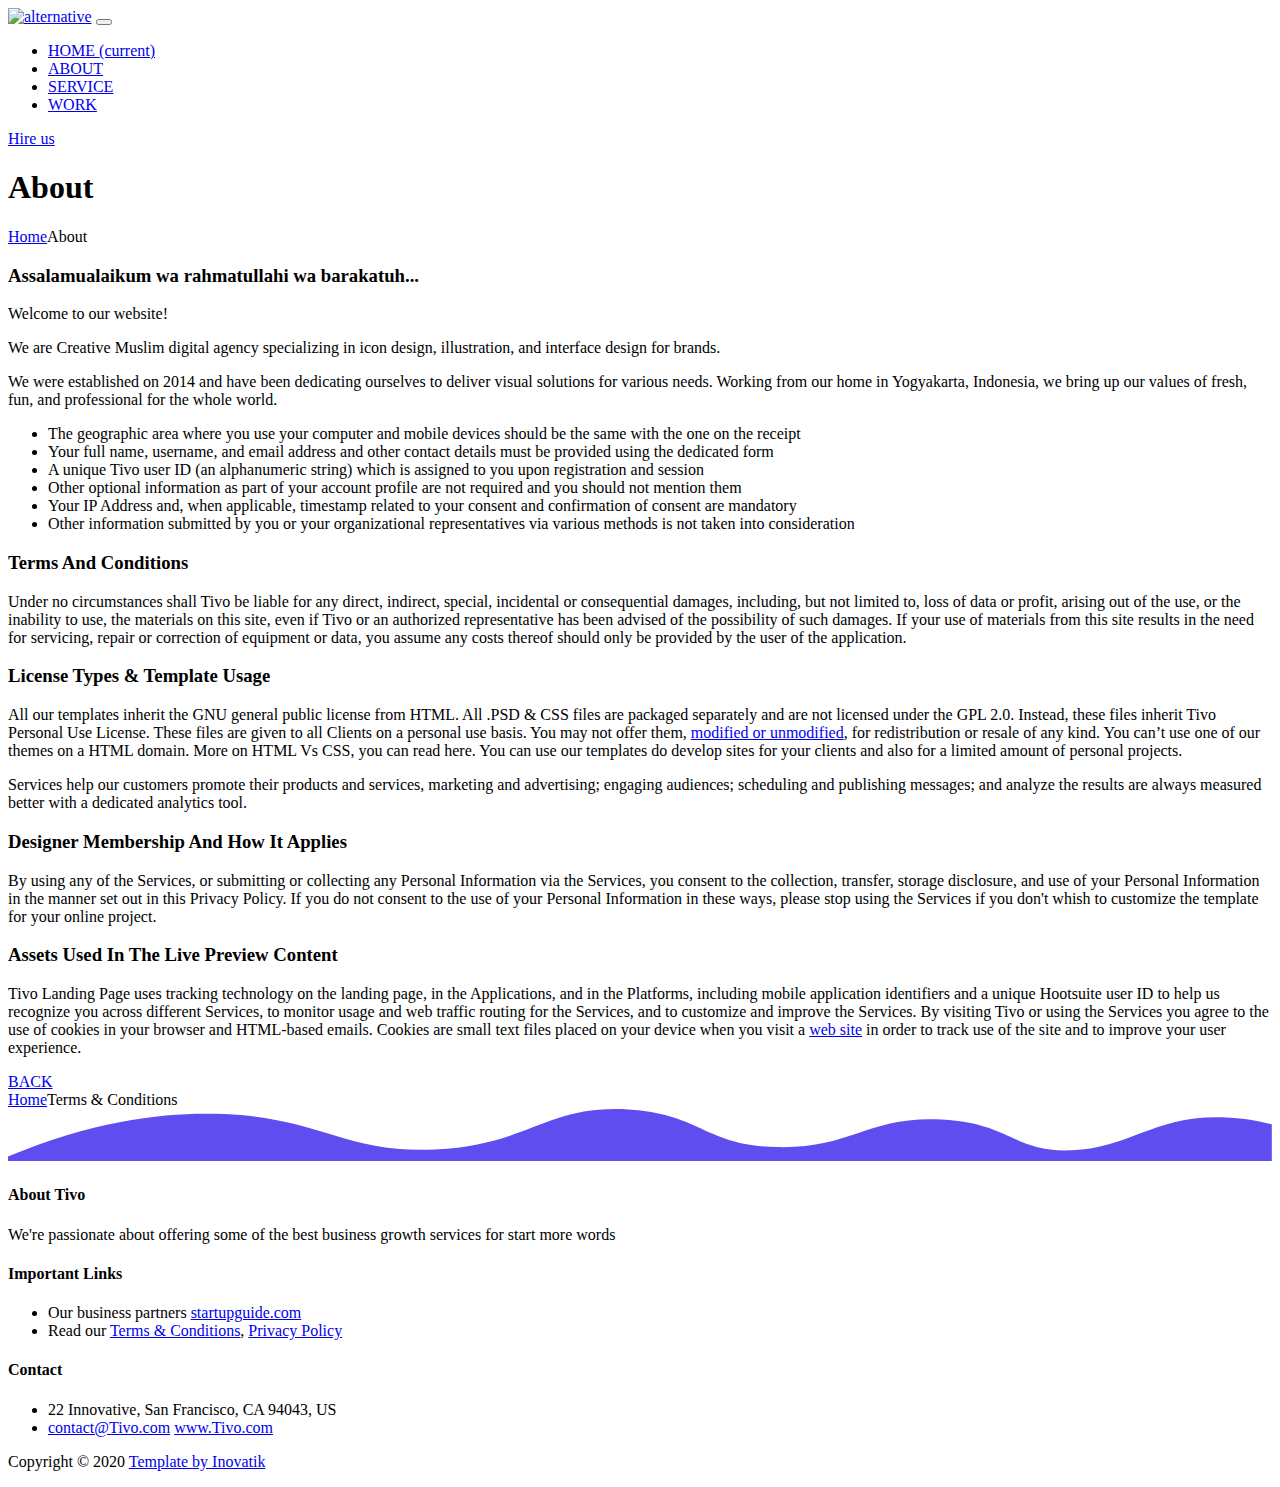
==== about.html @ ebb66ad7 "initial commit" ====
<!DOCTYPE html>
<html lang="en">

<head>
    <meta charset="utf-8">
    <meta name="viewport" content="width=device-width, initial-scale=1, shrink-to-fit=no">

    <!-- SEO Meta Tags -->
    <meta name="design" content="max-image-preview:large">
    <meta name="author" content="Inovatik">

    <!-- OG Meta Tags to improve the way the post looks when you share the page on LinkedIn, Facebook, Google+ -->
    <meta property="og:site_name" content="" /> <!-- website name -->
    <meta property="og:site" content="" /> <!-- website link -->
    <meta property="og:title" content="" /> <!-- title shown in the actual shared post -->
    <meta property="og:description" content="" /> <!-- description shown in the actual shared post -->
    <meta property="og:image" content="" /> <!-- image link, make sure it's jpg -->
    <meta property="og:url" content="" /> <!-- where do you want your post to link to -->
    <meta property="og:type" content="article" />

    <!-- Website Title -->
    <title>Inipagi Studio – Creative Muslim Digital Agency</title>

    <!-- Styles -->
    <link href="https://fonts.googleapis.com/css?family=Open+Sans:400,400i,700&display=swap&subset=latin-ext"
        rel="stylesheet">
    <link href="css/bootstrap.css" rel="stylesheet">
    <link href="css/fontawesome-all.css" rel="stylesheet">
    <link href="css/swiper.css" rel="stylesheet">
    <link href="css/magnific-popup.css" rel="stylesheet">
    <link href="css/styles.css" rel="stylesheet">

    <!-- Favicon  -->
    <link rel="icon" href="images/favicon.png">
</head>

<body data-spy="scroll" data-target=".fixed-top">

    <!-- Preloader -->
    <div class="spinner-wrapper">
        <div class="spinner">
            <div class="bounce1"></div>
            <div class="bounce2"></div>
            <div class="bounce3"></div>
        </div>
    </div>
    <!-- end of preloader -->


    <!-- Navigation -->
    <nav class="navbar navbar-expand-lg navbar-custom fixed-top">
        <div class="container">

            <!-- Text Logo - Use this if you don't have a graphic logo -->
            <!-- <a class="navbar-brand logo-text page-scroll" href="index.html">Tivo</a> -->

            <!-- Image Logo -->
            <a class="navbar-brand logo-image" href="index.html"><img src="images/logo.png" alt="alternative"></a>

            <!-- Mobile Menu Toggle Button -->
            <button class="navbar-toggler" type="button" data-toggle="collapse" data-target="#navbarsExampleDefault"
                aria-controls="navbarsExampleDefault" aria-expanded="false" aria-label="Toggle navigation">
                <span class="navbar-toggler-awesome fas fa-bars"></span>
                <span class="navbar-toggler-awesome fas fa-times"></span>
            </button>
            <!-- end of mobile menu toggle button -->

            <div class="collapse navbar-collapse" id="navbarsExampleDefault">
                <ul class="navbar-nav ml-auto">
                    <li class="nav-item">
                        <a class="nav-link page-scroll" href="index.html">HOME <span
                                class="sr-only">(current)</span></a>
                    </li>
                    <li class="nav-item">
                        <a class="nav-link page-scroll" href="about.html">ABOUT</a>
                    </li>
                    <li class="nav-item">
                        <a class="nav-link page-scroll" href="/index.html#service">SERVICE</a>
                    </li>
                    <li class="nav-item">
                        <a class="nav-link page-scroll" href="#work">WORK</a>
                    </li>
                </ul>
                <span class="nav-item">
                    <a class="btn-outline-sm" href="#">Hire us</a>
                </span>
            </div>
        </div> <!-- end of container -->
    </nav> <!-- end of navbar -->
    <!-- end of navigation -->


    <!-- Header -->
    <header id="header" class="ex-header">
        <div class="container">
            <div class="row">
                <div class="col-lg-12">
                    <h1>About</h1>
                </div> <!-- end of col -->
            </div> <!-- end of row -->
        </div> <!-- end of container -->
    </header> <!-- end of ex-header -->
    <!-- end of header -->


    <!-- Breadcrumbs -->
    <div class="ex-basic-1">
        <div class="container">
            <div class="row">
                <div class="col-lg-12">
                    <div class="breadcrumbs">
                        <a href="index.html">Home</a><i class="fa fa-angle-double-right"></i><span>About</span>
                    </div> <!-- end of breadcrumbs -->
                </div> <!-- end of col -->
            </div> <!-- end of row -->
        </div> <!-- end of container -->
    </div> <!-- end of ex-basic-1 -->
    <!-- end of breadcrumbs -->


    <!-- Terms Content -->
    <div class="ex-basic-2">
        <div class="container">
            <div class="row">
                <div class="col-lg-12">
                    <div class="text-container">
                        <h3>Assalamualaikum wa rahmatullahi
                            wa barakatuh...</h3>
                        <p>Welcome to our website!</p>
                        <p>We are Creative Muslim digital agency specializing in icon design, illustration, and
                            interface design for brands.</p>
                        <p>We were established on 2014 and have been dedicating ourselves to deliver visual solutions
                            for various needs. Working from our home in Yogyakarta, Indonesia, we bring up our values of
                            fresh, fun, and professional for the whole world.</p>
                        <ul class="list-unstyled li-space-lg indent">
                            <li class="media">
                                <i class="fas fa-square"></i>
                                <div class="media-body">The geographic area where you use your computer and mobile
                                    devices should be the same with the one on the receipt</div>
                            </li>
                            <li class="media">
                                <i class="fas fa-square"></i>
                                <div class="media-body">Your full name, username, and email address and other contact
                                    details must be provided using the dedicated form</div>
                            </li>
                            <li class="media">
                                <i class="fas fa-square"></i>
                                <div class="media-body">A unique Tivo user ID (an alphanumeric string) which is assigned
                                    to you upon registration and session</div>
                            </li>
                            <li class="media">
                                <i class="fas fa-square"></i>
                                <div class="media-body">Other optional information as part of your account profile are
                                    not required and you should not mention them</div>
                            </li>
                            <li class="media">
                                <i class="fas fa-square"></i>
                                <div class="media-body">Your IP Address and, when applicable, timestamp related to your
                                    consent and confirmation of consent are mandatory</div>
                            </li>
                            <li class="media">
                                <i class="fas fa-square"></i>
                                <div class="media-body">Other information submitted by you or your organizational
                                    representatives via various methods is not taken into consideration</div>
                            </li>
                        </ul>
                    </div> <!-- end of text-container -->

                    <div class="text-container">
                        <h3>Terms And Conditions</h3>
                        <p>Under no circumstances shall Tivo be liable for any direct, indirect, special, incidental or
                            consequential damages, including, but not limited to, loss of data or profit, arising out of
                            the use, or the inability to use, the materials on this site, even if Tivo or an authorized
                            representative has been advised of the possibility of such damages. If your use of materials
                            from this site results in the need for servicing, repair or correction of equipment or data,
                            you assume any costs thereof should only be provided by the user of the application.</p>
                    </div> <!-- end of text-container -->

                    <div class="text-container">
                        <h3>License Types & Template Usage</h3>
                        <p>All our templates inherit the GNU general public license from HTML. All .PSD & CSS files are
                            packaged separately and are not licensed under the GPL 2.0. Instead, these files inherit
                            Tivo Personal Use License. These files are given to all Clients on a personal use basis. You
                            may not offer them, <a class="blue" href="#your-link">modified or unmodified</a>, for
                            redistribution or resale of any kind. You can’t use one of our themes on a HTML domain. More
                            on HTML Vs CSS, you can read here. You can use our templates do develop sites for your
                            clients and also for a limited amount of personal projects.</p>
                        <p>Services help our customers promote their products and services, marketing and advertising;
                            engaging audiences; scheduling and publishing messages; and analyze the results are always
                            measured better with a dedicated analytics tool.</p>
                    </div> <!-- end of text-container -->

                    <div class="text-container">
                        <h3>Designer Membership And How It Applies</h3>
                        <p>By using any of the Services, or submitting or collecting any Personal Information via the
                            Services, you consent to the collection, transfer, storage disclosure, and use of your
                            Personal Information in the manner set out in this Privacy Policy. If you do not consent to
                            the use of your Personal Information in these ways, please stop using the Services if you
                            don't whish to customize the template for your online project.</p>
                    </div> <!-- end of text-container -->

                    <div class="text-container last">
                        <h3>Assets Used In The Live Preview Content</h3>
                        <p>Tivo Landing Page uses tracking technology on the landing page, in the Applications, and in
                            the Platforms, including mobile application identifiers and a unique Hootsuite user ID to
                            help us recognize you across different Services, to monitor usage and web traffic routing
                            for the Services, and to customize and improve the Services. By visiting Tivo or using the
                            Services you agree to the use of cookies in your browser and HTML-based emails. Cookies are
                            small text files placed on your device when you visit a <a class="blue"
                                href="#your-link">web site</a> in order to track use of the site and to improve your
                            user experience.</p>
                        <a class="btn-outline-reg" href="index.html">BACK</a>
                    </div> <!-- end of text-container -->
                </div>
            </div> <!-- end of row -->
        </div> <!-- end of container -->
    </div> <!-- end of ex-basic -->
    <!-- end of terms content -->


    <!-- Breadcrumbs -->
    <div class="ex-basic-1">
        <div class="container">
            <div class="row">
                <div class="col-lg-12">
                    <div class="breadcrumbs">
                        <a href="index.html">Home</a><i class="fa fa-angle-double-right"></i><span>Terms &
                            Conditions</span>
                    </div> <!-- end of breadcrumbs -->
                </div> <!-- end of col -->
            </div> <!-- end of row -->
        </div> <!-- end of container -->
    </div> <!-- end of ex-basic-1 -->
    <!-- end of breadcrumbs -->


    <!-- Footer -->
    <svg class="ex-footer-frame" data-name="Layer 2" xmlns="http://www.w3.org/2000/svg" preserveAspectRatio="none"
        viewBox="0 0 1920 79">
        <defs>
            <style>
                .cls-2 {
                    fill: #5f4def;
                }
            </style>
        </defs>
        <title>footer-frame</title>
        <path class="cls-2"
            d="M0,72.427C143,12.138,255.5,4.577,328.644,7.943c147.721,6.8,183.881,60.242,320.83,53.737,143-6.793,167.826-68.128,293-60.9,109.095,6.3,115.68,54.364,225.251,57.319,113.58,3.064,138.8-47.711,251.189-41.8,104.012,5.474,109.713,50.4,197.369,46.572,89.549-3.91,124.375-52.563,227.622-50.155A338.646,338.646,0,0,1,1920,23.467V79.75H0V72.427Z"
            transform="translate(0 -0.188)" />
    </svg>
    <div class="footer">
        <div class="container">
            <div class="row">
                <div class="col-md-4">
                    <div class="footer-col first">
                        <h4>About Tivo</h4>
                        <p class="p-small">We're passionate about offering some of the best business growth services for
                            start more words</p>
                    </div>
                </div> <!-- end of col -->
                <div class="col-md-4">
                    <div class="footer-col middle">
                        <h4>Important Links</h4>
                        <ul class="list-unstyled li-space-lg p-small">
                            <li class="media">
                                <i class="fas fa-square"></i>
                                <div class="media-body">Our business partners <a class="white"
                                        href="#your-link">startupguide.com</a></div>
                            </li>
                            <li class="media">
                                <i class="fas fa-square"></i>
                                <div class="media-body">Read our <a class="white" href="terms-conditions.html">Terms &
                                        Conditions</a>, <a class="white" href="privacy-policy.html">Privacy Policy</a>
                                </div>
                            </li>
                        </ul>
                    </div>
                </div> <!-- end of col -->
                <div class="col-md-4">
                    <div class="footer-col last">
                        <h4>Contact</h4>
                        <ul class="list-unstyled li-space-lg p-small">
                            <li class="media">
                                <i class="fas fa-map-marker-alt"></i>
                                <div class="media-body">22 Innovative, San Francisco, CA 94043, US</div>
                            </li>
                            <li class="media">
                                <i class="fas fa-envelope"></i>
                                <div class="media-body"><a class="white"
                                        href="mailto:contact@Tivo.com">contact@Tivo.com</a> <i
                                        class="fas fa-globe"></i><a class="white" href="#your-link">www.Tivo.com</a>
                                </div>
                            </li>
                        </ul>
                    </div>
                </div> <!-- end of col -->
            </div> <!-- end of row -->
        </div> <!-- end of container -->
    </div> <!-- end of footer -->
    <!-- end of footer -->


    <!-- Copyright -->
    <div class="copyright">
        <div class="container">
            <div class="row">
                <div class="col-lg-12">
                    <p class="p-small">Copyright © 2020 <a href="https://inovatik.com">Template by Inovatik</a></p>
                </div> <!-- end of col -->
            </div> <!-- enf of row -->
        </div> <!-- end of container -->
    </div> <!-- end of copyright -->
    <!-- end of copyright -->


    <!-- Scripts -->
    <script src="js/jquery.min.js"></script> <!-- jQuery for Bootstrap's JavaScript plugins -->
    <script src="js/popper.min.js"></script> <!-- Popper tooltip library for Bootstrap -->
    <script src="js/bootstrap.min.js"></script> <!-- Bootstrap framework -->
    <script src="js/jquery.easing.min.js"></script> <!-- jQuery Easing for smooth scrolling between anchors -->
    <script src="js/swiper.min.js"></script> <!-- Swiper for image and text sliders -->
    <script src="js/jquery.magnific-popup.js"></script> <!-- Magnific Popup for lightboxes -->
    <script src="js/validator.min.js"></script> <!-- Validator.js - Bootstrap plugin that validates forms -->
    <script src="js/scripts.js"></script> <!-- Custom scripts -->
</body>

</html>
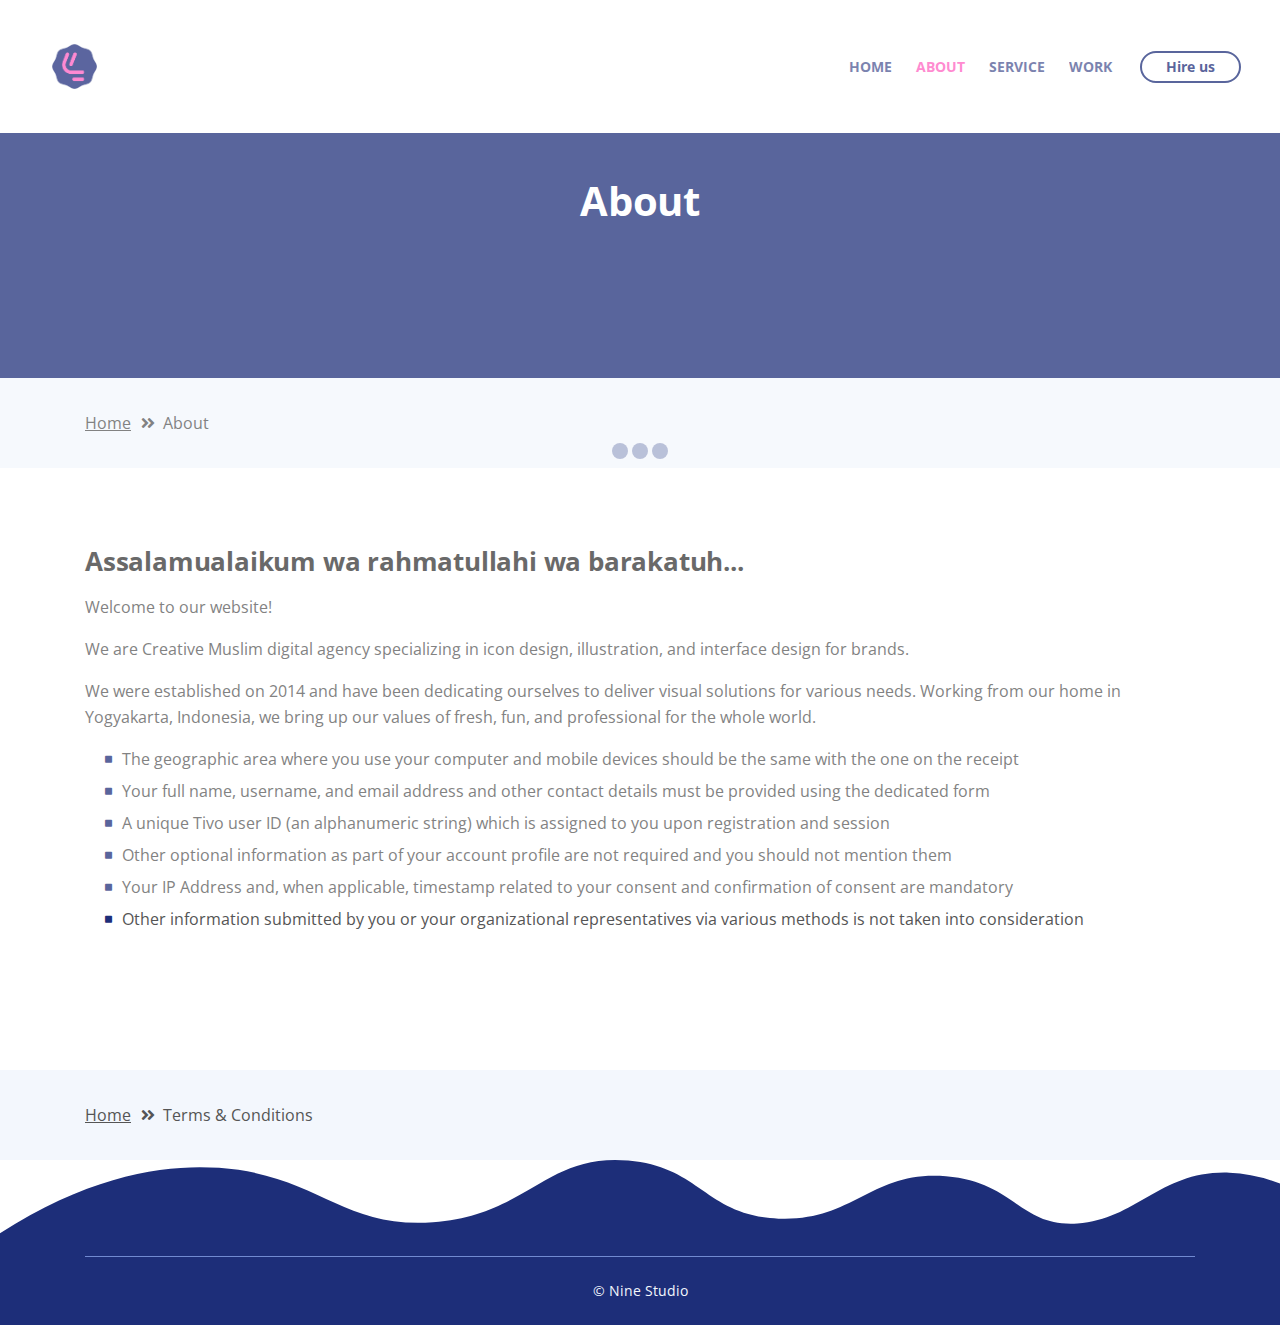
==== commit 9027e515: "data aos" ====
--- a/about.html
+++ b/about.html
@@ -7,7 +7,7 @@
 
     <!-- SEO Meta Tags -->
     <meta name="design" content="max-image-preview:large">
-    <meta name="author" content="Inovatik">
+    <meta name="nineproject" content="nineproject">
 
     <!-- OG Meta Tags to improve the way the post looks when you share the page on LinkedIn, Facebook, Google+ -->
     <meta property="og:site_name" content="" /> <!-- website name -->
@@ -19,19 +19,24 @@
     <meta property="og:type" content="article" />
 
     <!-- Website Title -->
-    <title>Inipagi Studio – Creative Muslim Digital Agency</title>
+    <title>Nine Studio - Creative Muslim Digital Agency</title>
 
     <!-- Styles -->
     <link href="https://fonts.googleapis.com/css?family=Open+Sans:400,400i,700&display=swap&subset=latin-ext"
         rel="stylesheet">
-    <link href="css/bootstrap.css" rel="stylesheet">
-    <link href="css/fontawesome-all.css" rel="stylesheet">
-    <link href="css/swiper.css" rel="stylesheet">
-    <link href="css/magnific-popup.css" rel="stylesheet">
-    <link href="css/styles.css" rel="stylesheet">
+    <link href="assets/css/bootstrap.css" rel="stylesheet">
+    <link href="assets/css/fontawesome-all.css" rel="stylesheet">
+    <link href="assets/css/swiper.css" rel="stylesheet">
+    <link href="assets/css/magnific-popup.css" rel="stylesheet">
+    <link href="assets/css/styles.css" rel="stylesheet">
+    <link href="https://unpkg.com/aos@2.3.1/dist/aos.css" rel="stylesheet">
 
     <!-- Favicon  -->
-    <link rel="icon" href="images/favicon.png">
+    <link rel="icon" href="images/">
+    <link rel="apple-touch-icon" sizes="180x180" href="assets/images/favicon/apple-touch-icon.png">
+    <link rel="icon" type="image/png" sizes="32x32" href="assets/images/favicon/favicon-32x32.png">
+    <link rel="icon" type="image/png" sizes="16x16" href="assets/images/favicon/favicon-16x16.png">
+    <!-- <link rel="manifest" href="assets/images/favicon/site.webmanifest"> -->
 </head>
 
 <body data-spy="scroll" data-target=".fixed-top">
@@ -55,7 +60,8 @@
             <!-- <a class="navbar-brand logo-text page-scroll" href="index.html">Tivo</a> -->
 
             <!-- Image Logo -->
-            <a class="navbar-brand logo-image" href="index.html"><img src="images/logo.png" alt="alternative"></a>
+            <a class="navbar-brand logo-image" href="index.html"><img src="assets/images/logo.png"
+                    alt="alternative"></a>
 
             <!-- Mobile Menu Toggle Button -->
             <button class="navbar-toggler" type="button" data-toggle="collapse" data-target="#navbarsExampleDefault"
@@ -72,7 +78,7 @@
                                 class="sr-only">(current)</span></a>
                     </li>
                     <li class="nav-item">
-                        <a class="nav-link page-scroll" href="about.html">ABOUT</a>
+                        <a class="nav-link page-scroll active" href="about.html">ABOUT</a>
                     </li>
                     <li class="nav-item">
                         <a class="nav-link page-scroll" href="/index.html#service">SERVICE</a>
@@ -165,52 +171,6 @@
                             </li>
                         </ul>
                     </div> <!-- end of text-container -->
-
-                    <div class="text-container">
-                        <h3>Terms And Conditions</h3>
-                        <p>Under no circumstances shall Tivo be liable for any direct, indirect, special, incidental or
-                            consequential damages, including, but not limited to, loss of data or profit, arising out of
-                            the use, or the inability to use, the materials on this site, even if Tivo or an authorized
-                            representative has been advised of the possibility of such damages. If your use of materials
-                            from this site results in the need for servicing, repair or correction of equipment or data,
-                            you assume any costs thereof should only be provided by the user of the application.</p>
-                    </div> <!-- end of text-container -->
-
-                    <div class="text-container">
-                        <h3>License Types & Template Usage</h3>
-                        <p>All our templates inherit the GNU general public license from HTML. All .PSD & CSS files are
-                            packaged separately and are not licensed under the GPL 2.0. Instead, these files inherit
-                            Tivo Personal Use License. These files are given to all Clients on a personal use basis. You
-                            may not offer them, <a class="blue" href="#your-link">modified or unmodified</a>, for
-                            redistribution or resale of any kind. You can’t use one of our themes on a HTML domain. More
-                            on HTML Vs CSS, you can read here. You can use our templates do develop sites for your
-                            clients and also for a limited amount of personal projects.</p>
-                        <p>Services help our customers promote their products and services, marketing and advertising;
-                            engaging audiences; scheduling and publishing messages; and analyze the results are always
-                            measured better with a dedicated analytics tool.</p>
-                    </div> <!-- end of text-container -->
-
-                    <div class="text-container">
-                        <h3>Designer Membership And How It Applies</h3>
-                        <p>By using any of the Services, or submitting or collecting any Personal Information via the
-                            Services, you consent to the collection, transfer, storage disclosure, and use of your
-                            Personal Information in the manner set out in this Privacy Policy. If you do not consent to
-                            the use of your Personal Information in these ways, please stop using the Services if you
-                            don't whish to customize the template for your online project.</p>
-                    </div> <!-- end of text-container -->
-
-                    <div class="text-container last">
-                        <h3>Assets Used In The Live Preview Content</h3>
-                        <p>Tivo Landing Page uses tracking technology on the landing page, in the Applications, and in
-                            the Platforms, including mobile application identifiers and a unique Hootsuite user ID to
-                            help us recognize you across different Services, to monitor usage and web traffic routing
-                            for the Services, and to customize and improve the Services. By visiting Tivo or using the
-                            Services you agree to the use of cookies in your browser and HTML-based emails. Cookies are
-                            small text files placed on your device when you visit a <a class="blue"
-                                href="#your-link">web site</a> in order to track use of the site and to improve your
-                            user experience.</p>
-                        <a class="btn-outline-reg" href="index.html">BACK</a>
-                    </div> <!-- end of text-container -->
                 </div>
             </div> <!-- end of row -->
         </div> <!-- end of container -->
@@ -235,12 +195,12 @@
 
 
     <!-- Footer -->
-    <svg class="ex-footer-frame" data-name="Layer 2" xmlns="http://www.w3.org/2000/svg" preserveAspectRatio="none"
+    <svg class="footer-frame" data-name="Layer 2" xmlns="http://www.w3.org/2000/svg" preserveAspectRatio="none"
         viewBox="0 0 1920 79">
         <defs>
             <style>
                 .cls-2 {
-                    fill: #5f4def;
+                    fill: #1d2e79;
                 }
             </style>
         </defs>
@@ -249,64 +209,13 @@
             d="M0,72.427C143,12.138,255.5,4.577,328.644,7.943c147.721,6.8,183.881,60.242,320.83,53.737,143-6.793,167.826-68.128,293-60.9,109.095,6.3,115.68,54.364,225.251,57.319,113.58,3.064,138.8-47.711,251.189-41.8,104.012,5.474,109.713,50.4,197.369,46.572,89.549-3.91,124.375-52.563,227.622-50.155A338.646,338.646,0,0,1,1920,23.467V79.75H0V72.427Z"
             transform="translate(0 -0.188)" />
     </svg>
-    <div class="footer">
-        <div class="container">
-            <div class="row">
-                <div class="col-md-4">
-                    <div class="footer-col first">
-                        <h4>About Tivo</h4>
-                        <p class="p-small">We're passionate about offering some of the best business growth services for
-                            start more words</p>
-                    </div>
-                </div> <!-- end of col -->
-                <div class="col-md-4">
-                    <div class="footer-col middle">
-                        <h4>Important Links</h4>
-                        <ul class="list-unstyled li-space-lg p-small">
-                            <li class="media">
-                                <i class="fas fa-square"></i>
-                                <div class="media-body">Our business partners <a class="white"
-                                        href="#your-link">startupguide.com</a></div>
-                            </li>
-                            <li class="media">
-                                <i class="fas fa-square"></i>
-                                <div class="media-body">Read our <a class="white" href="terms-conditions.html">Terms &
-                                        Conditions</a>, <a class="white" href="privacy-policy.html">Privacy Policy</a>
-                                </div>
-                            </li>
-                        </ul>
-                    </div>
-                </div> <!-- end of col -->
-                <div class="col-md-4">
-                    <div class="footer-col last">
-                        <h4>Contact</h4>
-                        <ul class="list-unstyled li-space-lg p-small">
-                            <li class="media">
-                                <i class="fas fa-map-marker-alt"></i>
-                                <div class="media-body">22 Innovative, San Francisco, CA 94043, US</div>
-                            </li>
-                            <li class="media">
-                                <i class="fas fa-envelope"></i>
-                                <div class="media-body"><a class="white"
-                                        href="mailto:contact@Tivo.com">contact@Tivo.com</a> <i
-                                        class="fas fa-globe"></i><a class="white" href="#your-link">www.Tivo.com</a>
-                                </div>
-                            </li>
-                        </ul>
-                    </div>
-                </div> <!-- end of col -->
-            </div> <!-- end of row -->
-        </div> <!-- end of container -->
-    </div> <!-- end of footer -->
-    <!-- end of footer -->
-
 
     <!-- Copyright -->
     <div class="copyright">
         <div class="container">
             <div class="row">
                 <div class="col-lg-12">
-                    <p class="p-small">Copyright © 2020 <a href="https://inovatik.com">Template by Inovatik</a></p>
+                    <p class="p-small">© Nine Studio</p>
                 </div> <!-- end of col -->
             </div> <!-- enf of row -->
         </div> <!-- end of container -->
@@ -315,14 +224,16 @@
 
 
     <!-- Scripts -->
-    <script src="js/jquery.min.js"></script> <!-- jQuery for Bootstrap's JavaScript plugins -->
-    <script src="js/popper.min.js"></script> <!-- Popper tooltip library for Bootstrap -->
-    <script src="js/bootstrap.min.js"></script> <!-- Bootstrap framework -->
-    <script src="js/jquery.easing.min.js"></script> <!-- jQuery Easing for smooth scrolling between anchors -->
-    <script src="js/swiper.min.js"></script> <!-- Swiper for image and text sliders -->
-    <script src="js/jquery.magnific-popup.js"></script> <!-- Magnific Popup for lightboxes -->
-    <script src="js/validator.min.js"></script> <!-- Validator.js - Bootstrap plugin that validates forms -->
-    <script src="js/scripts.js"></script> <!-- Custom scripts -->
+    <script src="assets/js/jquery.min.js"></script> <!-- jQuery for Bootstrap's JavaScript plugins -->
+    <script src="assets/js/popper.min.js"></script> <!-- Popper tooltip library for Bootstrap -->
+    <script src="assets/js/bootstrap.min.js"></script> <!-- Bootstrap framework -->
+    <script src="assets/js/jquery.easing.min.js"></script> <!-- jQuery Easing for smooth scrolling between anchors -->
+    <script src="assets/js/swiper.min.js"></script> <!-- Swiper for image and text sliders -->
+    <script src="assets/js/jquery.magnific-popup.js"></script> <!-- Magnific Popup for lightboxes -->
+    <script src="assets/js/validator.min.js"></script> <!-- Validator.js - Bootstrap plugin that validates forms -->
+    <script src="assets/js/scripts.js"></script> <!-- Custom scripts -->
+    <script src="assets/js/contact.js"></script>
+    <script src="https://unpkg.com/aos@2.3.1/dist/aos.js"></script>
 </body>
 
 </html>